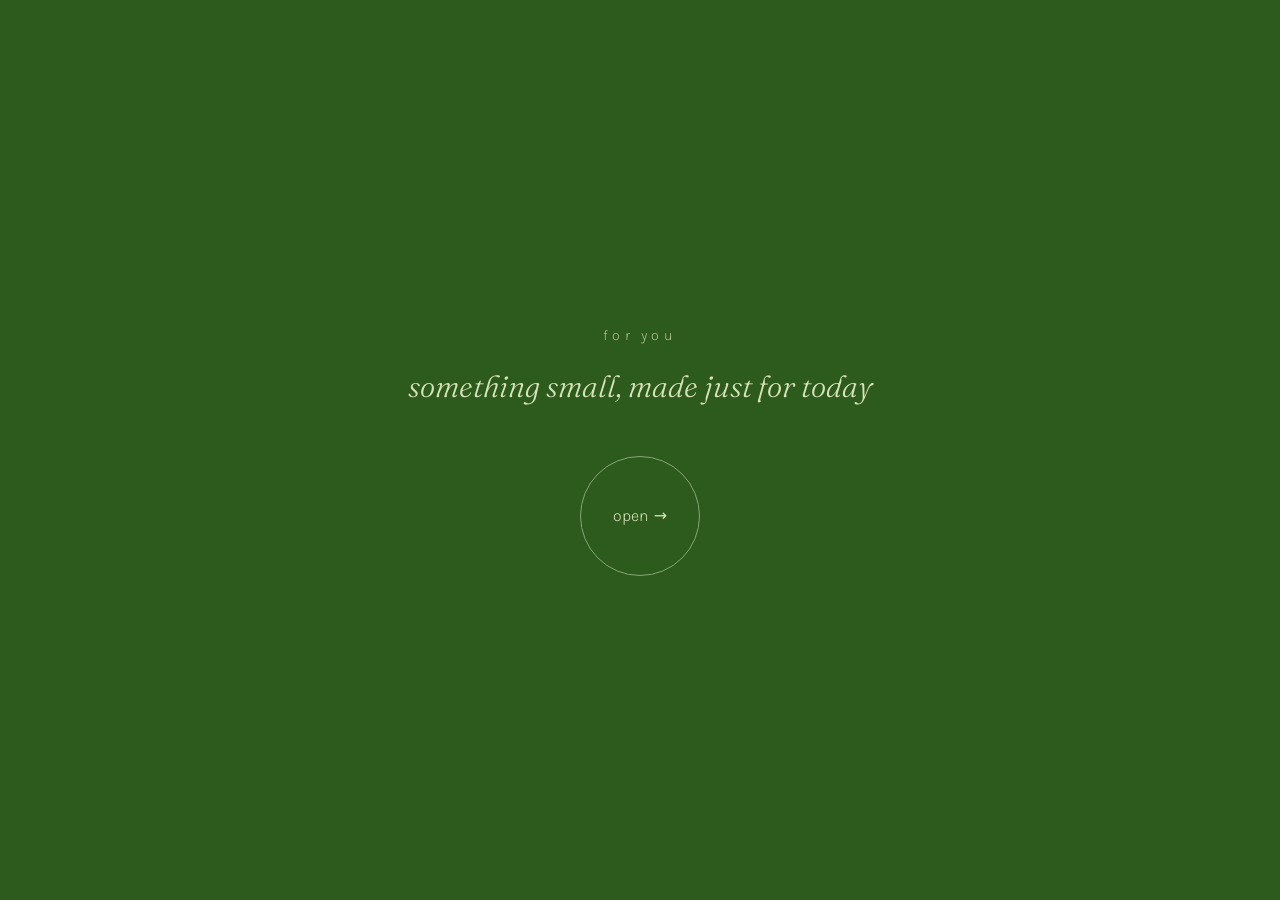
==== index.html @ e871aafc "first commit" ====
<!DOCTYPE html>
<html lang="en">
<head>
<meta charset="UTF-8">
<meta name="viewport" content="width=device-width, initial-scale=1">
<title>For you</title>
<meta name="description" content="A small birthday page, just for you.">

<link rel="preconnect" href="https://fonts.googleapis.com">
<link rel="preconnect" href="https://fonts.gstatic.com" crossorigin>
<link href="https://fonts.googleapis.com/css2?family=Fraunces:ital,opsz,wght@0,9..144,300;0,9..144,400;1,9..144,300;1,9..144,400&family=Karla:wght@300;400;500&display=swap" rel="stylesheet">
<link rel="stylesheet" href="style.css">
</head>
<body class="gate-body">

  
  <main class="gate">
    <div class="wrap">
      <p class="eyebrow">for you</p>
      <h1 class="gate__line">something small, made just for today</h1>

      <a class="ring-btn" href="main.html">
        <span>open</span>
        <span class="ring-btn__arrow" aria-hidden="true">→</span>
      </a>
    </div>
  </main>

</body>
</html>
---- style.css ----
:root {
  --green-deep:  #2D5A1D;   /* gate, 01 opening, 03 us-still */
  --green-mid:   #426535;   /* 02 us */
  --plum:        #4F1A40;   /* 04 the song */

  --cream:       #D7E2B8;   /* headline text, note card bg (02) */
  --rose:        #B9818A;   /* "my love", ring hover fill, ribbon */
  --sage-ring:   #83A775;   /* ring stroke, photo frame border */

  --note-bg-02:   #D7E2B8;
  --note-text-02: #582E4E;
  --note-bg-03:   #B0CCA6;
  --note-text-03: #4F1A40;

  --serif: 'Fraunces', Georgia, serif;
  --sans:  'Karla', system-ui, -apple-system, sans-serif;
}

* { box-sizing: border-box; }

[hidden] { display: none !important; }

html { scroll-behavior: smooth; }

body {
  margin: 0;
  min-height: 100%;
  color: var(--cream);
  font-family: var(--sans);
  font-weight: 300;
  line-height: 1.7;
  background: var(--green-deep);
}

.wrap {
  width: 100%;
  max-width: 34rem;
  margin: 0 auto;
  text-align: center;
  position: relative;
  z-index: 1;
}

.wrap--wide { max-width: 56rem; }

.scene { position: relative; }

.scene::before {
  content: "";
  position: absolute;
  inset: 0;
  z-index: 0;
  opacity: .1;
  background-size: cover;
  background-position: center;
  mix-blend-mode: soft-light;
  pointer-events: none;
}

.gate::before,
.scene--opening::before,
.scene--us::before,
.scene--us-still::before {
  background-image: url("images/texture-sage.jpg");
}

.scene--song::before {
  background-image: url("images/texture-burgundy.jpg");
}

.scene {
  min-height: 100svh;
  display: grid;
  place-items: center;
  padding: clamp(3rem, 9vw, 6rem) 1.25rem;
}

.scene--opening { background: var(--green-deep); }
.scene--us       { background: var(--green-mid); }
.scene--us-still { background: var(--green-deep); }
.scene--song     { background: var(--plum); }

.gate-body { background: var(--green-deep); }

.gate {
  position: relative;
  min-height: 100svh;
  display: grid;
  place-items: center;
  padding: 1.5rem;
}

.gate::before { opacity: .1; }

.eyebrow {
  font-family: var(--sans);
  font-size: .9rem;
  letter-spacing: .3em;
  text-transform: lowercase;
  color: rgba(215, 226, 184, .75);
  margin: 0 0 1rem;
}

.gate__line {
  font-family: var(--serif);
  font-style: italic;
  font-weight: 300;
  font-size: clamp(1.5rem, 5.5vw, 1.9rem);
  line-height: 1.4;
  color: var(--cream);
  margin: 0 0 3rem;
}

.ring-btn {
  --size: 7.5rem;
  width: var(--size);
  height: var(--size);
  border-radius: 50%;
  border: 1px solid var(--sage-ring);
  display: inline-flex;
  align-items: center;
  justify-content: center;
  gap: .3rem;
  margin: 0 auto;
  color: var(--cream);
  font-family: var(--sans);
  font-size: 1rem;
  text-decoration: none;
  transition: background-color .35s ease, border-color .35s ease, transform .2s ease;
  animation: breathe 4.5s ease-in-out infinite;
}

.ring-btn:hover,
.ring-btn:focus-visible {
  background: rgba(185, 129, 138, .1);
  border-color: var(--rose);
}

.ring-btn:active { transform: scale(.97); }

.ring-btn:focus-visible {
  outline: 2px solid var(--sage-ring);
  outline-offset: 4px;
}

.ring-btn__arrow { transition: transform .3s ease; }
.ring-btn:hover .ring-btn__arrow { transform: translateX(3px); }

@keyframes breathe {
  50% { box-shadow: 0 0 34px 0 rgba(131, 167, 117, .3); }
}

.scene--opening { position: relative; }

.headline {
  font-family: var(--serif);
  font-weight: 300;
  font-size: clamp(2.4rem, 8vw, 4rem);
  line-height: 1.15;
  color: var(--cream);
  margin: 0 0 .3em;
  animation: fadeUp .9s ease .1s both;
}

.age { font-variant-numeric: oldstyle-nums; }

.accent {
  font-family: var(--serif);
  font-style: italic;
  font-weight: 300;
  font-size: clamp(1.4rem, 5vw, 1.75rem);
  color: var(--rose);
  margin: 0;
  animation: fadeUp .9s ease .35s both;
}

@keyframes fadeUp {
  from { opacity: 0; transform: translateY(16px); }
}

.scroll-cue {
  position: absolute;
  left: 50%;
  bottom: clamp(1.5rem, 5vh, 3rem);
  transform: translateX(-50%);
  z-index: 1;
  display: flex;
  flex-direction: column;
  align-items: center;
  gap: .6rem;
  color: rgba(215, 226, 184, .7);
  font-family: var(--sans);
  font-size: .8rem;
  letter-spacing: .2em;
  text-decoration: none;
  text-transform: lowercase;
}

.scroll-cue__line {
  width: 1px;
  height: 2.6rem;
  background: linear-gradient(rgba(215, 226, 184, 0), rgba(215, 226, 184, .6));
}

.gallery {
  display: grid;
  grid-template-columns: 1fr;
  gap: 1.5rem;
  margin: 0 0 2.5rem;
}

.frame {
  margin: 0;
  border: 1px solid var(--sage-ring);
  border-radius: 2px;
  overflow: hidden;
  aspect-ratio: 4 / 5;
  opacity: 0;
  transform: translateY(24px);
  transition: opacity .6s ease, transform .6s ease;
  box-shadow: 0 20px 40px rgba(0, 0, 0, .3);
}

.frame.is-visible { opacity: 1; transform: none; }

.gallery .frame:nth-child(2) { transition-delay: .15s; }

.frame img {
  display: block;
  width: 100%;
  height: 100%;
  object-fit: cover;
}

/* Placeholder shown if a photo is missing */
.frame--empty {
  display: grid;
  place-items: center;
  background: rgba(215, 226, 184, .08);
  border-style: dashed;
}

.frame--empty img { display: none; }

.frame--empty::after {
  content: attr(data-empty);
  font-size: .85rem;
  padding: 1rem;
  text-align: center;
  color: rgba(215, 226, 184, .8);
}

.note-card {
  position: relative;
  max-width: 34rem;
  margin: 0 auto;
  padding: 1.6rem 2rem;
  border-radius: 3px;
  font-family: var(--serif);
  font-size: clamp(1.05rem, 3vw, 1.2rem);
  line-height: 1.6;
  box-shadow: 0 18px 40px rgba(0, 0, 0, .25);
  opacity: 0;
  transform: translateY(24px);
  transition: opacity .6s ease .3s, transform .6s ease .3s;
}

.note-card.is-visible { opacity: 1; transform: none; }

.note-card--ribbon {
  background: var(--note-bg-02);
  color: var(--note-text-02);
}

.note-card--alt {
  background: var(--note-bg-03);
  color: var(--note-text-03);
}

/* the one small ribbon accent, section 02 only */
.note-card--ribbon::before {
  content: "";
  position: absolute;
  top: -.6rem;
  left: 50%;
  width: 1.4rem;
  height: 1.6rem;
  background: var(--rose);
  transform: translateX(-50%) rotate(-3deg);
  clip-path: polygon(0 0, 100% 0, 100% 100%, 50% 78%, 0 100%);
}

@media (min-width: 700px) {
  .gallery { grid-template-columns: 1fr 1fr; }
}

/* ============================================================
   04. The song
   ============================================================ */
.disc {
  position: relative;
  width: 11rem;
  height: 11rem;
  margin: 0 auto 2rem;
  padding: 0;
  border: none;
  background: none;
  cursor: pointer;
  display: grid;
  place-items: center;
}

.disc__ring {
  position: absolute;
  inset: 0;
  border-radius: 50%;
  border: 1px solid rgba(215, 226, 184, .35);
}

.disc__vinyl {
  width: 5.6rem;
  height: 5.6rem;
  border-radius: 50%;
  display: grid;
  place-items: center;
  background:
    radial-gradient(circle at 50% 50%, var(--plum) 0 22%, transparent 23%),
    repeating-radial-gradient(circle, #582E4E 0 2px, #4a1836 2px 6px);
  box-shadow: 0 12px 30px rgba(0, 0, 0, .45);
  transition: transform .3s ease;
}

.disc.is-playing .disc__vinyl {
  animation: spin 1.8s linear infinite;
}

@keyframes spin {
  to { transform: rotate(360deg); }
}

.disc__icon {
  width: 1.4rem;
  height: 1.4rem;
  fill: var(--cream);
}

.disc__icon--pause { display: none; }
.disc.is-playing .disc__icon--play { display: none; }
.disc.is-playing .disc__icon--pause { display: block; }

.disc:hover .disc__ring { border-color: var(--rose); }

.disc:focus-visible {
  outline: 2px solid var(--sage-ring);
  outline-offset: 6px;
  border-radius: 50%;
}

.disc[disabled] { cursor: default; opacity: .5; }

.tap-hint {
  font-size: .85rem;
  letter-spacing: .1em;
  color: rgba(215, 226, 184, .65);
  margin: 0 0 1.6rem;
  text-transform: lowercase;
}

.song-title {
  font-family: var(--serif);
  font-weight: 400;
  font-size: clamp(1.8rem, 6vw, 2.4rem);
  margin: 0 0 .3em;
  color: var(--cream);
}

.song-artist {
  font-family: var(--sans);
  font-size: 1rem;
  color: rgba(215, 226, 184, .7);
  margin: 0;
}

@media (prefers-reduced-motion: reduce) {
  html { scroll-behavior: auto; }

  .ring-btn,
  .headline,
  .accent,
  .frame,
  .note-card,
  .disc__vinyl {
    animation: none !important;
    transition: none !important;
  }

  .frame,
  .note-card {
    opacity: 1;
    transform: none;
  }
}
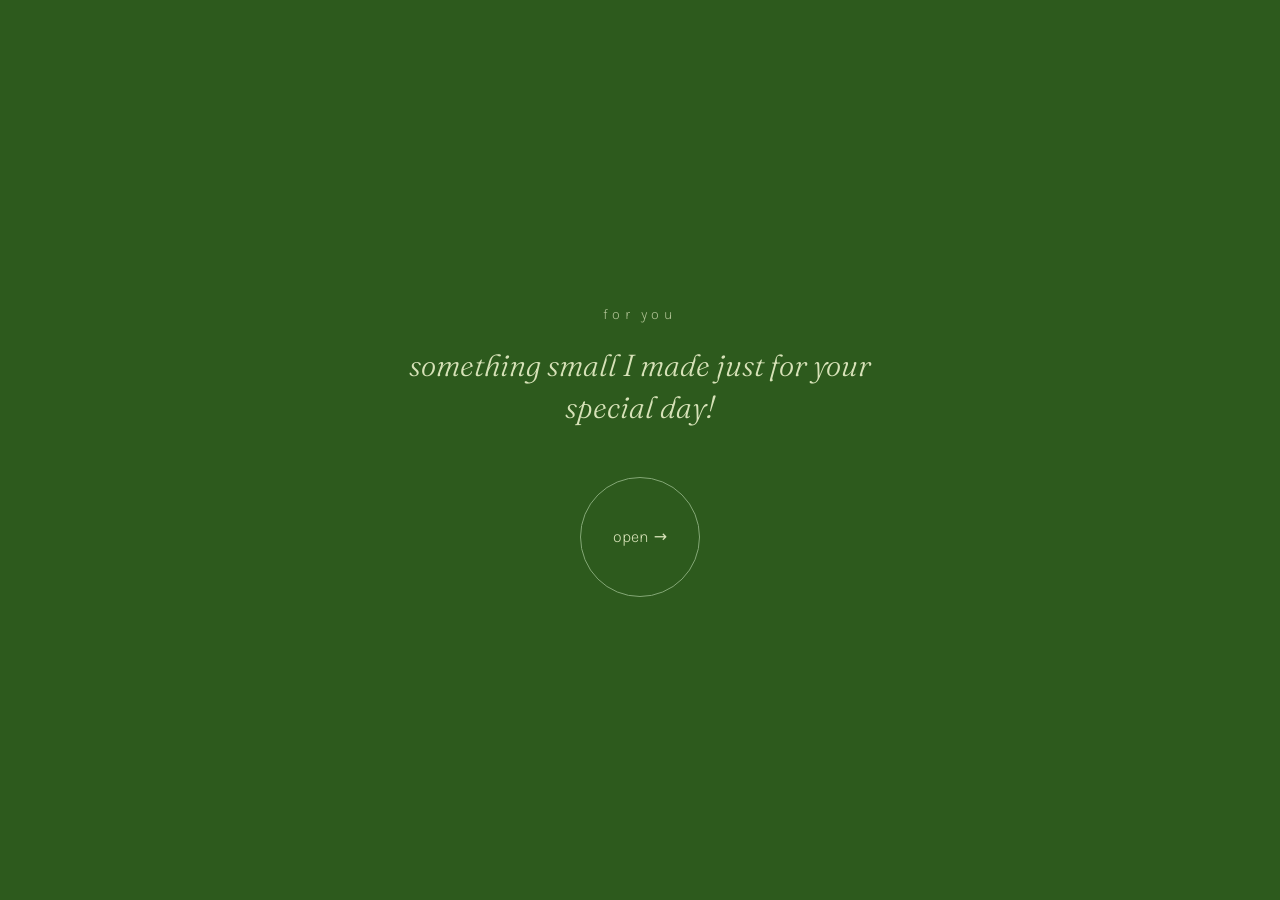
==== commit 2b9f0b7a: "Third Birthday-site" ====
--- a/index.html
+++ b/index.html
@@ -4,7 +4,7 @@
 <meta charset="UTF-8">
 <meta name="viewport" content="width=device-width, initial-scale=1">
 <title>For you</title>
-<meta name="description" content="A small birthday page, just for you.">
+<meta name="description" content="something small I made just for your special day!">
 
 <link rel="preconnect" href="https://fonts.googleapis.com">
 <link rel="preconnect" href="https://fonts.gstatic.com" crossorigin>
@@ -17,7 +17,7 @@
   <main class="gate">
     <div class="wrap">
       <p class="eyebrow">for you</p>
-      <h1 class="gate__line">something small, made just for today</h1>
+      <h1 class="gate__line">something small I made just for your special day!</h1>
 
       <a class="ring-btn" href="main.html">
         <span>open</span>
--- a/style.css
+++ b/style.css
@@ -202,11 +202,12 @@
   background: linear-gradient(rgba(215, 226, 184, 0), rgba(215, 226, 184, .6));
 }
 
+/* Two photos side by side at every screen size, so phones match desktop */
 .gallery {
   display: grid;
-  grid-template-columns: 1fr;
-  gap: 1.5rem;
-  margin: 0 0 2.5rem;
+  grid-template-columns: 1fr 1fr;
+  gap: .75rem;
+  margin: 0 0 1.75rem;
 }
 
 .frame {
@@ -218,7 +219,7 @@
   opacity: 0;
   transform: translateY(24px);
   transition: opacity .6s ease, transform .6s ease;
-  box-shadow: 0 20px 40px rgba(0, 0, 0, .3);
+  box-shadow: 0 10px 24px rgba(0, 0, 0, .3);
 }
 
 .frame.is-visible { opacity: 1; transform: none; }
@@ -254,7 +255,7 @@
   position: relative;
   max-width: 34rem;
   margin: 0 auto;
-  padding: 1.6rem 2rem;
+  padding: 1.3rem 1.4rem;
   border-radius: 3px;
   font-family: var(--serif);
   font-size: clamp(1.05rem, 3vw, 1.2rem);
@@ -290,8 +291,14 @@
   clip-path: polygon(0 0, 100% 0, 100% 100%, 50% 78%, 0 100%);
 }
 
+/* Wider screens: more breathing room around the photos */
 @media (min-width: 700px) {
-  .gallery { grid-template-columns: 1fr 1fr; }
+  .gallery {
+    gap: 1.5rem;
+    margin-bottom: 2.5rem;
+  }
+  .frame { box-shadow: 0 20px 40px rgba(0, 0, 0, .3); }
+  .note-card { padding: 1.6rem 2rem; }
 }
 
 /* ============================================================
